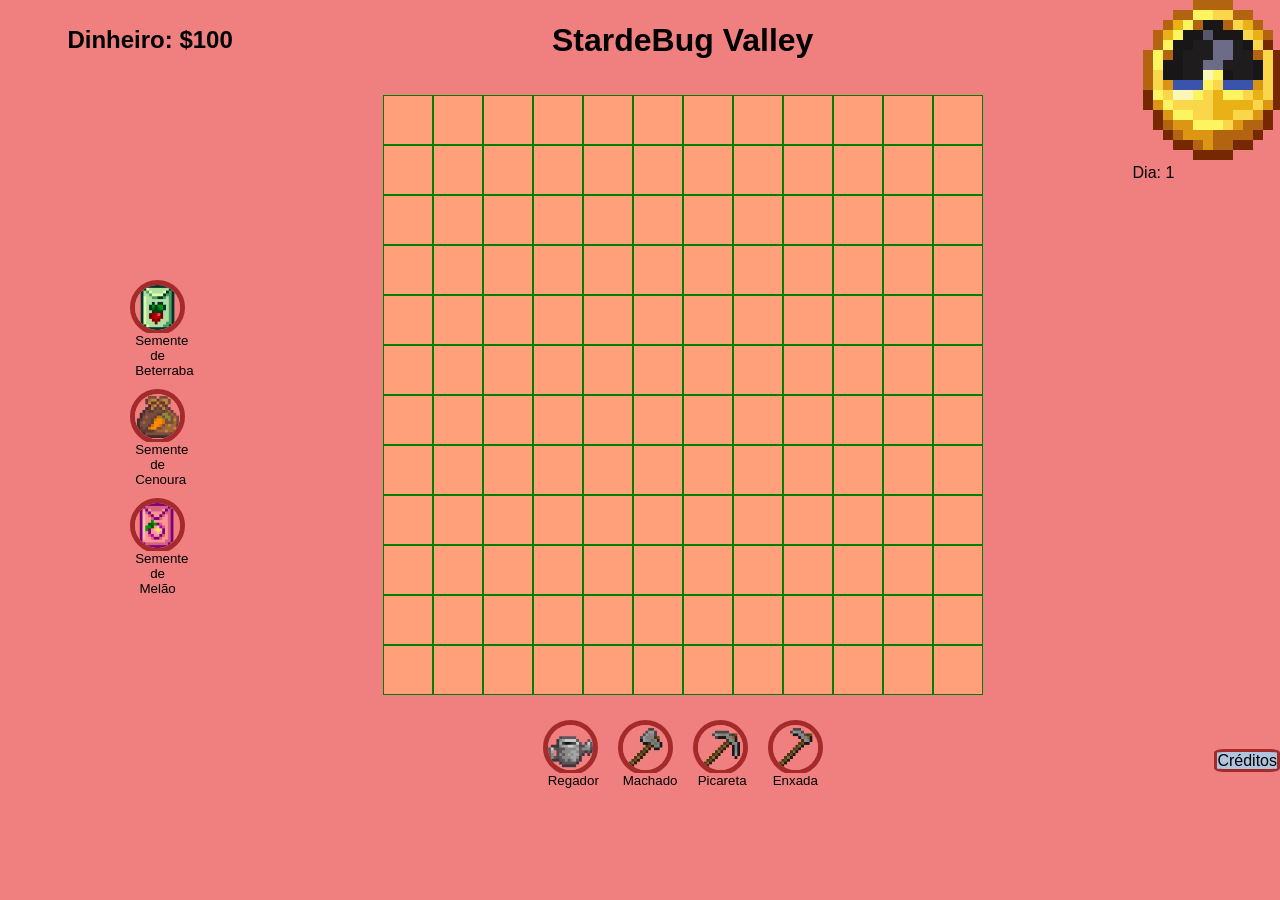
==== telaDeJogo.html @ 9bbfde28 "Merge branch 'main' of https://github.com/ufjf-dcc202/ufjf-dcc202-2025-1-a-trb-stardebug-valley" ====
<!DOCTYPE html>
<html lang="pt-BR">
<head>
    <meta charset="UTF-8">
    <meta name="viewport" content="width=device-width, initial-scale=1.0">
    <title>IceDew Valley</title>
    <link rel="stylesheet" href="estilo2.css">
    <script src="logica.js" type="module" defer></script>
</head>
<body>
    <h1 id="titulo">StardeBug Valley</h1>
    <h2 id="dinheiro">Dinheiro: $<span>100</span></h2>
    <div id="loja">
        <button class="semente" data-item="beterraba">
            <img src="imagens/Radish_Seeds.png" alt="Semente de rabanete">
            <span>Semente de Beterraba</span>
        </button>
        <button class="semente" data-item="cenoura">
            <img src="imagens/Carrot_Seeds.png" alt="Semente de Cenoura">
            <span>Semente de Cenoura</span>
        </button>
        <button class="semente" data-item="melao">
            <img src="imagens/Melon_Seeds.png" alt="Semente de Melão">
            <span>Semente de Melão</span>
        </button>
    </div>

    <ol id="plantacao"></ol>

    <div id="lista_ferramentas">
        <button class="ferramenta" data-item="regador">
            <img src="imagens/Watering_Can.png" alt="Regador">
            <span>Regador</span>
        </button>
        <button class="ferramenta" data-item="machado">
            <img src="imagens/Stone_Axe_JE2_BE2.png" alt="Machado">
            <span>Machado</span>
        </button>
        <button class="ferramenta" data-item="picareta">
            <img src="imagens/Stone_Pickaxe_JE2_BE2.png" alt="Picareta">
            <span>Picareta</span>
        </button>
        <button class="ferramenta" data-item="enxada">
            <img src="imagens/Stone_Hoe_JE2_BE2.png" alt="Enxada">
            <span>Enxada</span>
        </button>
    </div>

    <div id="relogio"><img src="imagens/Clock_JE3_BE3.png" alt="Relogio">Dia: <span>1</span></div>

    <div id="credito"><span>Créditos</span></div>
</body>
</html>
---- estilo2.css ----
* {
    background: lightcoral;
    padding: 0;
    margin: 0;
    box-sizing: border-box;
}

body {
    font-family: 'Comic Sans MS', cursive, sans-serif;

    display: grid;
    align-items: center;
    justify-items: center;
    height: auto;
    width: auto;
    /* min-height: 100vh; */
    max-width: 200vh;
    gap: 15px;

    grid-template-areas:
        "dinheiro titulo relogio"
        "loja plantacao ."
        ". ferramentas credito"
    ;

    grid-template-rows: auto auto auto;
    grid-template-columns: auto auto auto;
}

#titulo {
    grid-area: titulo;
}

#dinheiro {
    grid-area: dinheiro;
    margin: auto;
}

#loja {
    grid-area: loja;
    height: 250px;
    width: 60px;
}

#plantacao {
    grid-area: plantacao;
    background-color: greenyellow;
    display: grid;
    grid-template-columns: repeat(12, 1fr);
    grid-template-rows: repeat(12, 1fr);
    height: 600px;
    width: 600px;

}

#lista_ferramentas {
    grid-area: ferramentas;
    display: flex;
    justify-content: center;
    height: 60px;
    width: 280px;
}

#relogio {
    
    grid-area: relogio;
    border: none;
    width: 80px;
    height: 80px;
    border-radius: 50%;
}

#credito {
    grid-area: credito;

    place-self: end;
}

#credito > span {
    background: lightsteelblue;
    border: 3px solid brown;
    border-radius: 15%;
}

li {
    list-style: none;
    width: 100%;
    height: 100%;
    border: green 1px solid;
    background-color: lightsalmon;
    /* margin: 5px; */
}

button {
    border: 5px solid brown;
    margin: 10px 10px;
    width: 55px;
    height: 55px;
    border-radius: 50%;
}

button>img {
    width: 100%;
    height: 100%;
    border-radius: 50%;
}

button:hover {
    border: 5px solid lightsteelblue;
}
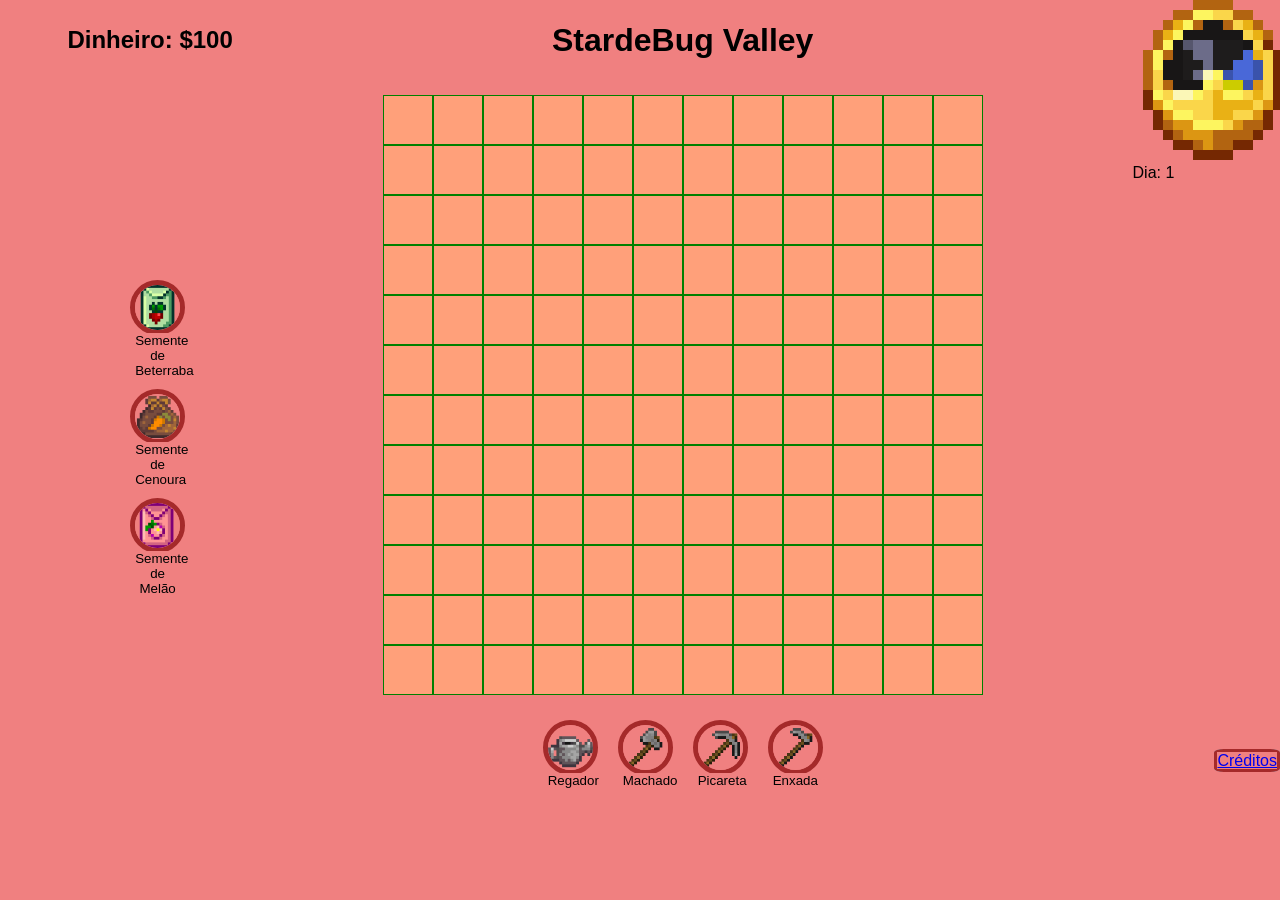
==== commit 20a1db48: "preenche aba creditos" ====
--- a/telaDeJogo.html
+++ b/telaDeJogo.html
@@ -5,7 +5,7 @@
     <meta name="viewport" content="width=device-width, initial-scale=1.0">
     <title>IceDew Valley</title>
     <link rel="stylesheet" href="estilo2.css">
-    <script src="logica.js" type="module" defer></script>
+    <script src="logica.js" type="module"></script>
 </head>
 <body>
     <h1 id="titulo">StardeBug Valley</h1>
@@ -48,6 +48,6 @@
 
     <div id="relogio"><img src="imagens/Clock_JE3_BE3.png" alt="Relogio">Dia: <span>1</span></div>
 
-    <div id="credito"><span>Créditos</span></div>
+    <div id="credito"><span><a href="creditos.html">Créditos</a></span></div>
 </body>
 </html>
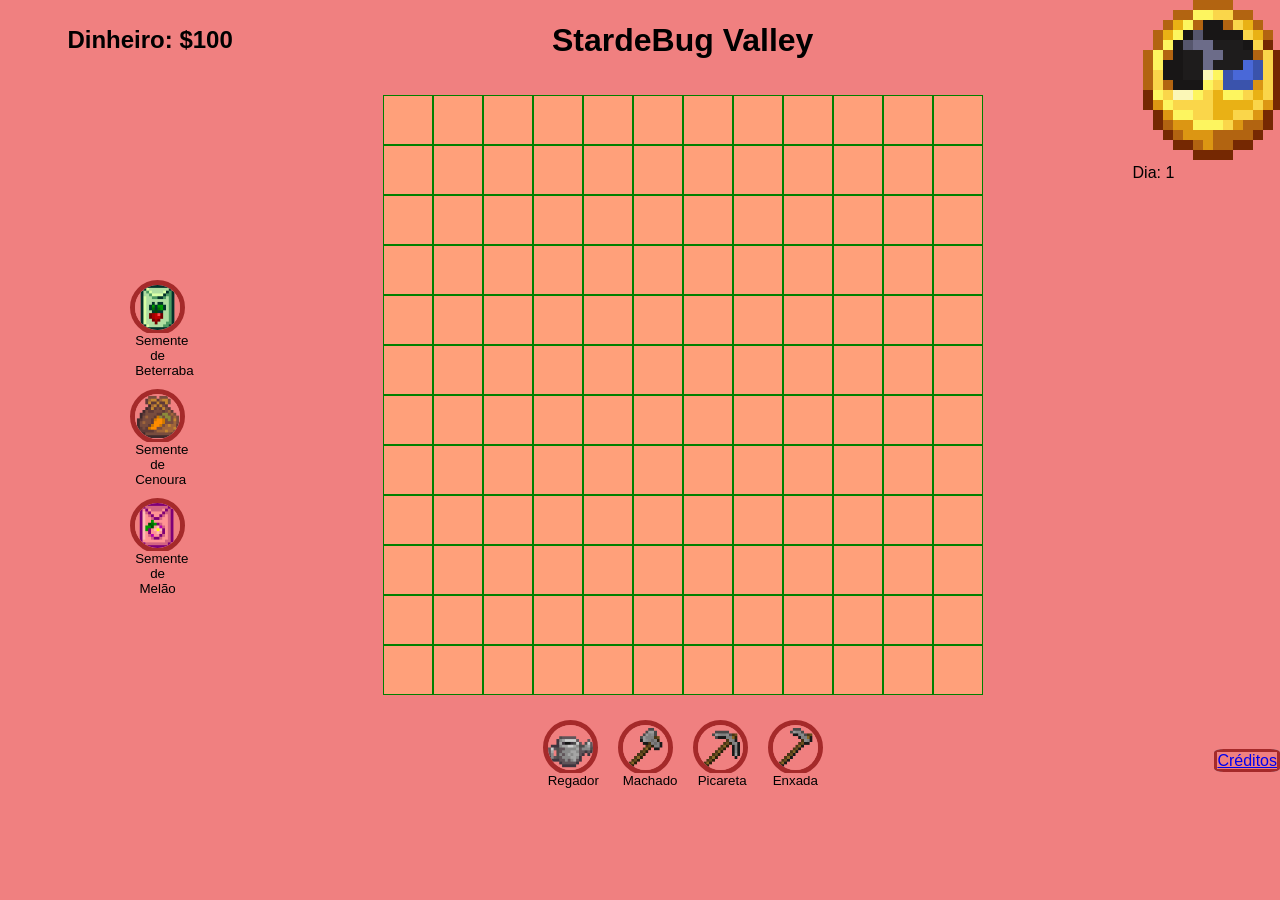
==== commit b96b98e4: "Merge branch 'main' of https://github.com/ufjf-dcc202/ufjf-dcc202-2025-1-a-trb-stardebug-valley" ====
--- a/telaDeJogo.html
+++ b/telaDeJogo.html
@@ -5,7 +5,7 @@
     <meta name="viewport" content="width=device-width, initial-scale=1.0">
     <title>IceDew Valley</title>
     <link rel="stylesheet" href="estilo2.css">
-    <script src="logica.js" type="module"></script>
+    <script src="logica.js" type="module" defer></script>
 </head>
 <body>
     <h1 id="titulo">StardeBug Valley</h1>
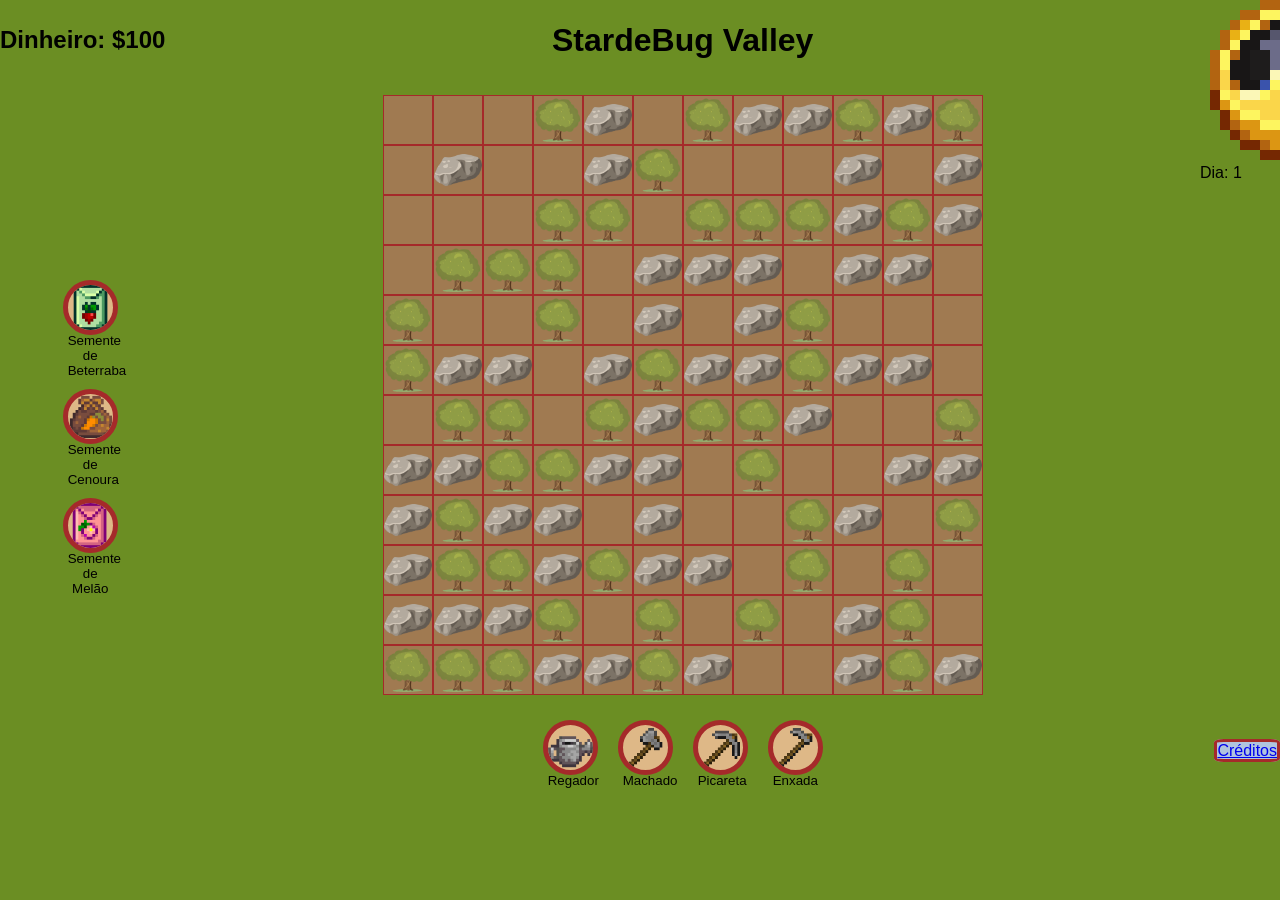
==== commit bd2e5bb3: "adiciona logica de dinheiro" ====
--- a/telaDeJogo.html
+++ b/telaDeJogo.html
@@ -11,7 +11,7 @@
     <h1 id="titulo">StardeBug Valley</h1>
     <h2 id="dinheiro">Dinheiro: $<span>100</span></h2>
     <div id="loja">
-        <button class="semente" data-item="beterraba">
+        <button class="semente" data-item="rabanete">
             <img src="imagens/Radish_Seeds.png" alt="Semente de rabanete">
             <span>Semente de Beterraba</span>
         </button>
--- a/estilo2.css
+++ b/estilo2.css
@@ -1,5 +1,4 @@
 * {
-    background: lightcoral;
     padding: 0;
     margin: 0;
     box-sizing: border-box;
@@ -7,6 +6,7 @@
 
 body {
     font-family: 'Comic Sans MS', cursive, sans-serif;
+    background: olivedrab;
 
     display: grid;
     align-items: center;
@@ -14,7 +14,7 @@
     height: auto;
     width: auto;
     /* min-height: 100vh; */
-    max-width: 200vh;
+    max-width: 200vh; 
     gap: 15px;
 
     grid-template-areas:
@@ -23,8 +23,8 @@
         ". ferramentas credito"
     ;
 
-    grid-template-rows: auto auto auto;
-    grid-template-columns: auto auto auto;
+    grid-template-rows: auto 1fr auto;
+    grid-template-columns: auto 1fr auto;
 }
 
 #titulo {
@@ -50,14 +50,29 @@
     grid-template-rows: repeat(12, 1fr);
     height: 600px;
     width: 600px;
+}
 
+/* #plantacao > li {
+    list-style: none;
+    width: 100%;
+    height: 100%;
+    border: green 1px solid;
+    background-color: #a07a51;
+} */
+
+#plantacao > li > img {
+    width: 100%;
+    height: 100%;
+    object-fit: contain;
+    pointer-events: none;
 }
+
 
 #lista_ferramentas {
     grid-area: ferramentas;
     display: flex;
     justify-content: center;
-    height: 60px;
+    height: 50px;
     width: 280px;
 }
 
@@ -84,14 +99,22 @@
 
 li {
     list-style: none;
-    width: 100%;
-    height: 100%;
-    border: green 1px solid;
-    background-color: lightsalmon;
-    /* margin: 5px; */
+    width: 50px;
+    height: 50px;
+    border: brown 1px solid;
+    background-color: #a07a51;
 }
 
-button {
+li.arado {
+    background: #654321;
+}
+
+li.regado {
+    background: #3f2a14;
+    background-image: radial-gradient(#3f2a14, rgb(62, 56, 180));
+}
+
+button {background-color: burlywood ;
     border: 5px solid brown;
     margin: 10px 10px;
     width: 55px;
@@ -107,4 +130,8 @@
 
 button:hover {
     border: 5px solid lightsteelblue;
+}
+
+.selecionado {
+    border: 5px solid blueviolet;
 }
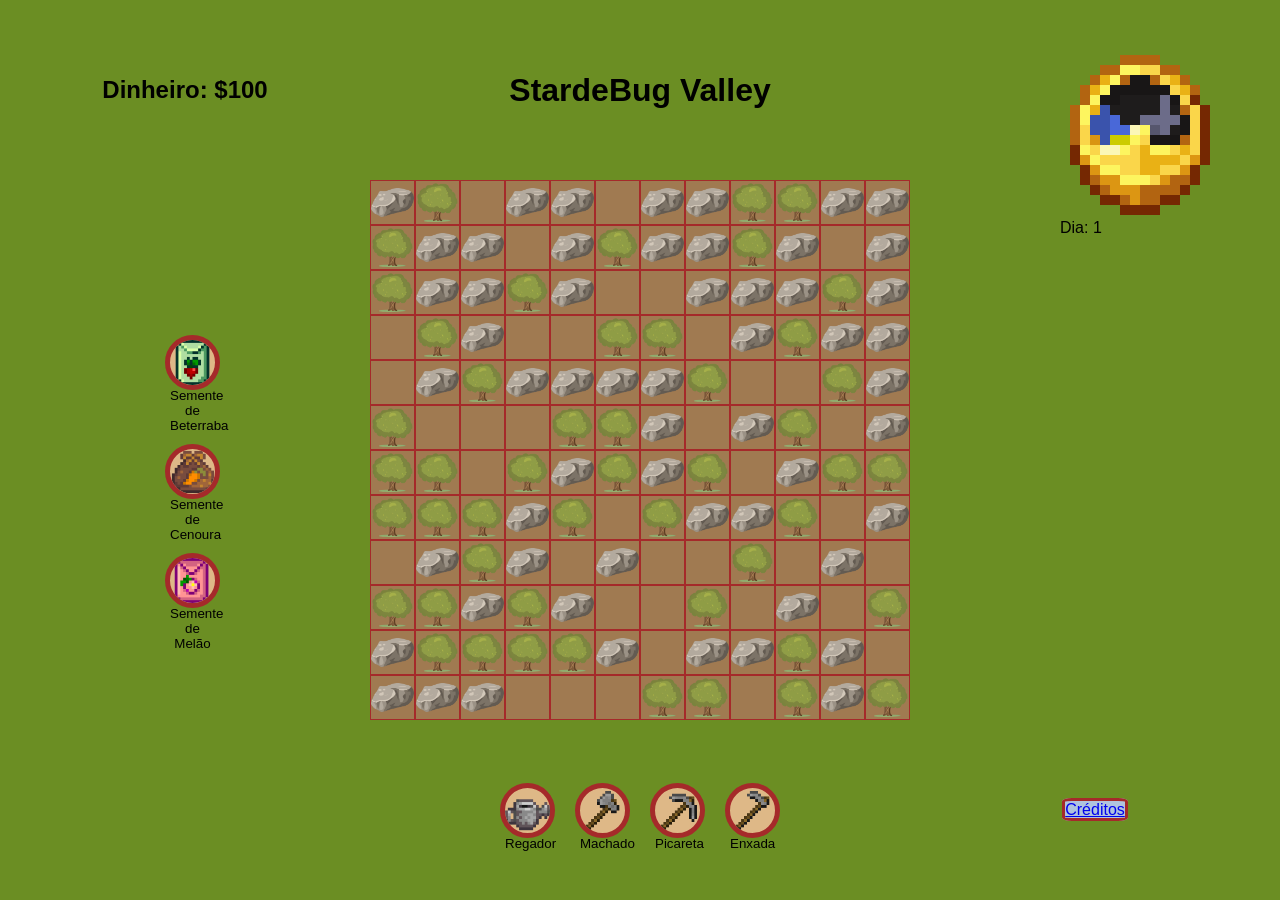
==== commit 492de510: "muda em definitivo o arquivo de estilo" ====
--- a/telaDeJogo.html
+++ b/telaDeJogo.html
@@ -4,7 +4,7 @@
     <meta charset="UTF-8">
     <meta name="viewport" content="width=device-width, initial-scale=1.0">
     <title>IceDew Valley</title>
-    <link rel="stylesheet" href="estilo2.css">
+    <link rel="stylesheet" href="estilo.css">
     <script src="logica.js" type="module" defer></script>
 </head>
 <body>
--- a/estilo.css
+++ b/estilo.css
@@ -0,0 +1,138 @@
+* {
+    padding: 0;
+    margin: 0;
+    box-sizing: border-box;
+}
+
+body {
+    font-family: 'Comic Sans MS', cursive, sans-serif;
+    background: olivedrab;
+
+    display: grid;
+    align-items: center;
+    justify-items: center;
+    height: 100vh;
+    width: 100vw;
+
+    grid-template-areas:
+        "dinheiro titulo relogio"
+        "loja plantacao ."
+        ". ferramentas credito"
+    ;
+
+    grid-template-rows: 1fr 1fr 1fr;
+    grid-template-columns: 1fr 1fr 1fr;
+}
+
+#titulo {
+    grid-area: titulo;
+}
+
+#dinheiro {
+    grid-area: dinheiro;
+    margin: auto;
+}
+
+#loja {
+    grid-area: loja;
+    height: 250px;
+    width: 60px;
+}
+
+#plantacao {
+    grid-area: plantacao;
+    background-color: greenyellow;
+    display: grid;
+    grid-template-columns: repeat(12, 1fr);
+    grid-template-rows: repeat(12, 1fr);
+
+    width: 100%;
+    height: 100%;
+
+    max-width: 540px;
+    max-height: 540px;
+}
+
+/* #plantacao > li {
+    list-style: none;
+    width: 100%;
+    height: 100%;
+    border: green 1px solid;
+    background-color: #a07a51;
+} */
+
+#plantacao > li > img {
+    width: 100%;
+    height: 100%;
+    object-fit: contain;
+    pointer-events: none;
+}
+
+
+#lista_ferramentas {
+    grid-area: ferramentas;
+    display: flex;
+    justify-content: center;
+    width: 280px;
+}
+
+#relogio {
+    
+    grid-area: relogio;
+    border: none;
+    width: 100%;
+    height: 100%;
+    
+    max-width: 70px;
+    max-height: 70px;
+    border-radius: 50%;
+}
+
+#credito {
+    grid-area: credito;
+}
+
+#credito > span {
+    background: lightsteelblue;
+    border: 3px solid brown;
+    border-radius: 15%;
+}
+
+li {
+    list-style: none;
+    width: 45px;
+    height: 45px;
+    border: brown 1px solid;
+    background-color: #a07a51;
+}
+
+li.arado {
+    background: #654321;
+}
+
+li.regado {
+    background: #3f2a14;
+    background-image: radial-gradient(#3f2a14, rgb(62, 56, 180));
+}
+
+button {background-color: burlywood ;
+    border: 5px solid brown;
+    margin: 10px 10px;
+    width: 55px;
+    height: 55px;
+    border-radius: 50%;
+}
+
+button>img {
+    width: 100%;
+    height: 100%;
+    border-radius: 50%;
+}
+
+button:hover {
+    border: 5px solid lightsteelblue;
+}
+
+.selecionado {
+    border: 5px solid blueviolet;
+}
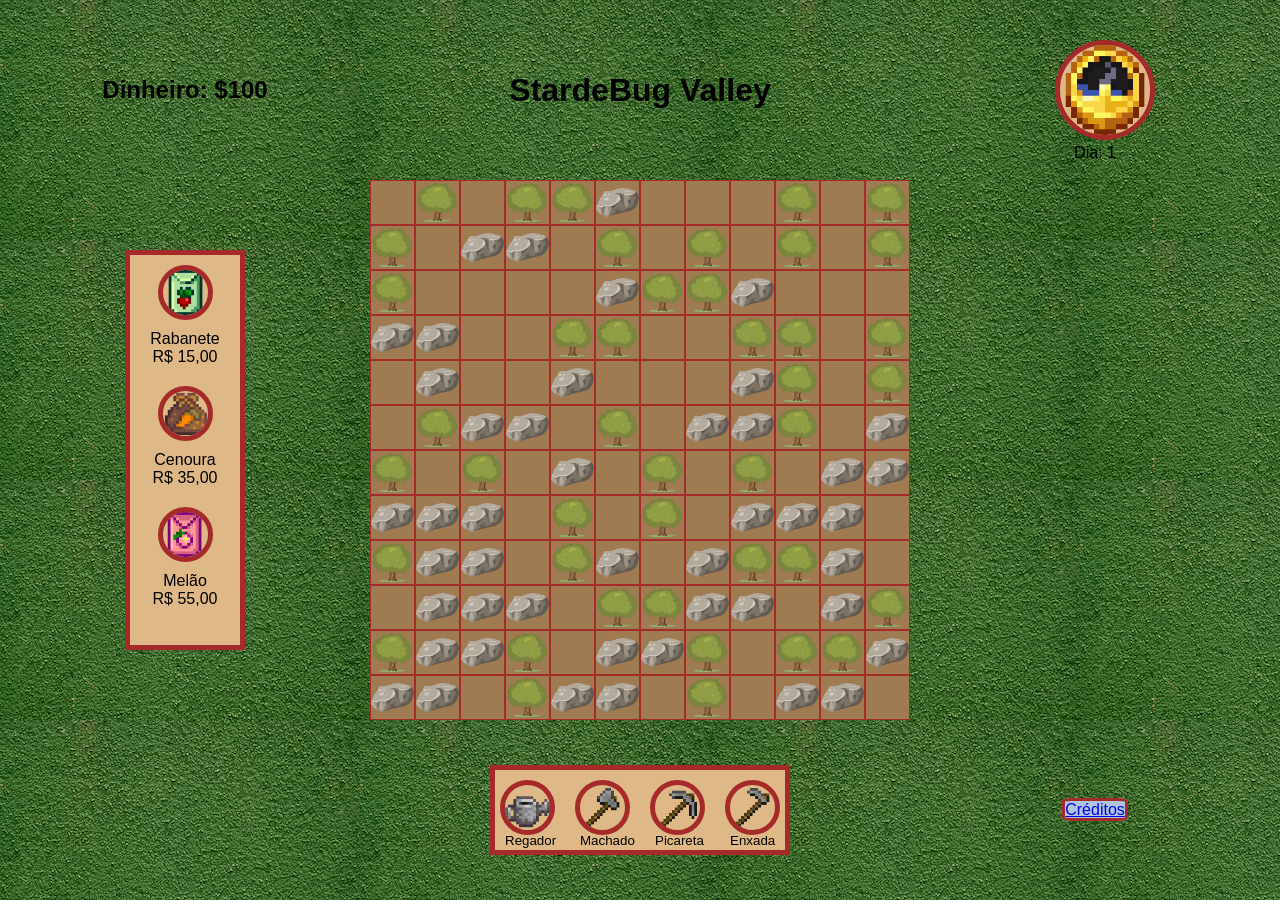
==== commit a28afcda: "mudanças de design" ====
--- a/telaDeJogo.html
+++ b/telaDeJogo.html
@@ -11,18 +11,27 @@
     <h1 id="titulo">StardeBug Valley</h1>
     <h2 id="dinheiro">Dinheiro: $<span>100</span></h2>
     <div id="loja">
-        <button class="semente" data-item="rabanete">
-            <img src="imagens/Radish_Seeds.png" alt="Semente de rabanete">
-            <span>Semente de Beterraba</span>
-        </button>
-        <button class="semente" data-item="cenoura">
-            <img src="imagens/Carrot_Seeds.png" alt="Semente de Cenoura">
-            <span>Semente de Cenoura</span>
-        </button>
-        <button class="semente" data-item="melao">
-            <img src="imagens/Melon_Seeds.png" alt="Semente de Melão">
-            <span>Semente de Melão</span>
-        </button>
+        <div class="item-loja">
+            <button class="semente" data-item="rabanete">
+                <img src="imagens/Radish_Seeds.png" alt="Semente de rabanete">
+            </button>
+            <span>Rabanete</span>
+            <span>R$ 15,00</span>
+        </div>
+        <div class="item-loja">
+            <button class="semente" data-item="cenoura">
+                <img src="imagens/Carrot_Seeds.png" alt="Semente de Cenoura">
+            </button>
+                <span>Cenoura</span>
+                <span>R$ 35,00</span>
+        </div>
+        <div class="item-loja">
+            <button class="semente" data-item="melao">
+                <img src="imagens/Melon_Seeds.png" alt="Semente de Melão">
+            </button>
+                <span>Melão</span>
+                <span>R$ 55,00</span>
+        </div>
     </div>
 
     <ol id="plantacao"></ol>
--- a/estilo.css
+++ b/estilo.css
@@ -2,11 +2,14 @@
     padding: 0;
     margin: 0;
     box-sizing: border-box;
+    font-family: 'Comic Sans MS', cursive, sans-serif;
+
 }
 
 body {
-    font-family: 'Comic Sans MS', cursive, sans-serif;
-    background: olivedrab;
+    /* background: olivedrab; */
+    /* background-image: linear-gradient(rgba(255, 255, 255, 0.1), rgba(255, 255, 255, 0.1)), url(/imagens/Parede_Verde.png); */
+    background-image: url(/imagens/Parede_Verde.png);
 
     display: grid;
     align-items: center;
@@ -34,9 +37,26 @@
 }
 
 #loja {
+    background-color: burlywood;
+    border: 5px solid brown;
+    
     grid-area: loja;
-    height: 250px;
-    width: 60px;
+    display: flex;
+    flex-direction: column;
+    align-items: center;
+    height: 400px;
+    width: 120px;
+}
+
+.item-loja {
+    display: flex;
+    flex-direction: column;
+    align-items: center;
+    margin-bottom: 10px;
+}
+
+.item-loja > span {
+    font-size: 16px;
 }
 
 #plantacao {
@@ -53,14 +73,6 @@
     max-height: 540px;
 }
 
-/* #plantacao > li {
-    list-style: none;
-    width: 100%;
-    height: 100%;
-    border: green 1px solid;
-    background-color: #a07a51;
-} */
-
 #plantacao > li > img {
     width: 100%;
     height: 100%;
@@ -70,22 +82,34 @@
 
 
 #lista_ferramentas {
+    background-color: burlywood;
+    border: 5px solid brown;
+
     grid-area: ferramentas;
     display: flex;
     justify-content: center;
-    width: 280px;
+    width: 300px;
+    height: 90px;
 }
 
 #relogio {
-    
-    grid-area: relogio;
-    border: none;
-    width: 100%;
-    height: 100%;
-    
-    max-width: 70px;
-    max-height: 70px;
+    grid-area: relogio;    
+    max-width: 100px;
+    max-height: 100px;
+    text-align: center;
+}
+
+#relogio > img {
+    background-color: burlywood;
+    height: 100px;
+    width: 100px;
+    margin: 0 10px;
     border-radius: 50%;
+    border: 5px solid brown;
+}
+
+#relogio > img:hover{
+    border-color: lightsteelblue;
 }
 
 #credito {
@@ -115,7 +139,8 @@
     background-image: radial-gradient(#3f2a14, rgb(62, 56, 180));
 }
 
-button {background-color: burlywood ;
+button {
+    background-color: burlywood;
     border: 5px solid brown;
     margin: 10px 10px;
     width: 55px;
@@ -135,4 +160,5 @@
 
 .selecionado {
     border: 5px solid blueviolet;
+     background-color: #b482e3;
 }
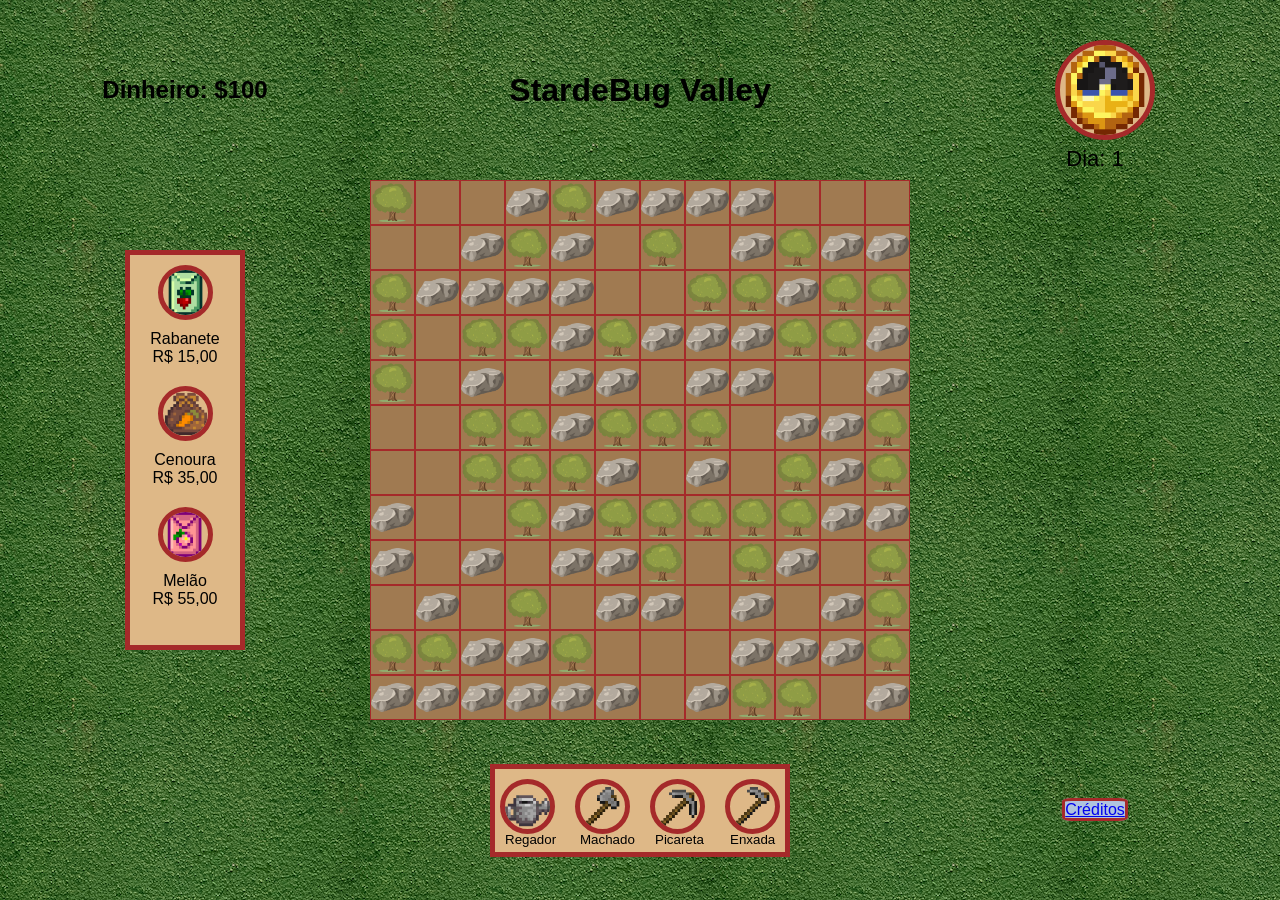
==== commit f9089fc2: "formata identação" ====
--- a/telaDeJogo.html
+++ b/telaDeJogo.html
@@ -1,5 +1,6 @@
 <!DOCTYPE html>
 <html lang="pt-BR">
+
 <head>
     <meta charset="UTF-8">
     <meta name="viewport" content="width=device-width, initial-scale=1.0">
@@ -7,6 +8,7 @@
     <link rel="stylesheet" href="estilo.css">
     <script src="logica.js" type="module" defer></script>
 </head>
+
 <body>
     <h1 id="titulo">StardeBug Valley</h1>
     <h2 id="dinheiro">Dinheiro: $<span>100</span></h2>
@@ -22,15 +24,15 @@
             <button class="semente" data-item="cenoura">
                 <img src="imagens/Carrot_Seeds.png" alt="Semente de Cenoura">
             </button>
-                <span>Cenoura</span>
-                <span>R$ 35,00</span>
+            <span>Cenoura</span>
+            <span>R$ 35,00</span>
         </div>
         <div class="item-loja">
             <button class="semente" data-item="melao">
                 <img src="imagens/Melon_Seeds.png" alt="Semente de Melão">
             </button>
-                <span>Melão</span>
-                <span>R$ 55,00</span>
+            <span>Melão</span>
+            <span>R$ 55,00</span>
         </div>
     </div>
 
@@ -59,4 +61,5 @@
 
     <div id="credito"><span><a href="creditos.html">Créditos</a></span></div>
 </body>
+
 </html>
--- a/estilo.css
+++ b/estilo.css
@@ -3,12 +3,9 @@
     margin: 0;
     box-sizing: border-box;
     font-family: 'Comic Sans MS', cursive, sans-serif;
-
 }
 
 body {
-    /* background: olivedrab; */
-    /* background-image: linear-gradient(rgba(255, 255, 255, 0.1), rgba(255, 255, 255, 0.1)), url(/imagens/Parede_Verde.png); */
     background-image: url(/imagens/Parede_Verde.png);
 
     display: grid;
@@ -39,7 +36,7 @@
 #loja {
     background-color: burlywood;
     border: 5px solid brown;
-    
+
     grid-area: loja;
     display: flex;
     flex-direction: column;
@@ -55,7 +52,7 @@
     margin-bottom: 10px;
 }
 
-.item-loja > span {
+.item-loja>span {
     font-size: 16px;
 }
 
@@ -73,13 +70,12 @@
     max-height: 540px;
 }
 
-#plantacao > li > img {
+#plantacao>li>img {
     width: 100%;
     height: 100%;
     object-fit: contain;
     pointer-events: none;
 }
-
 
 #lista_ferramentas {
     background-color: burlywood;
@@ -89,17 +85,18 @@
     display: flex;
     justify-content: center;
     width: 300px;
-    height: 90px;
+    height: 93px;
 }
 
 #relogio {
-    grid-area: relogio;    
+    grid-area: relogio;
     max-width: 100px;
     max-height: 100px;
     text-align: center;
+    font-size: 22px;
 }
 
-#relogio > img {
+#relogio>img {
     background-color: burlywood;
     height: 100px;
     width: 100px;
@@ -108,7 +105,7 @@
     border: 5px solid brown;
 }
 
-#relogio > img:hover{
+#relogio>img:hover {
     border-color: lightsteelblue;
 }
 
@@ -116,7 +113,7 @@
     grid-area: credito;
 }
 
-#credito > span {
+#credito>span {
     background: lightsteelblue;
     border: 3px solid brown;
     border-radius: 15%;
@@ -160,5 +157,5 @@
 
 .selecionado {
     border: 5px solid blueviolet;
-     background-color: #b482e3;
+    background-color: #b482e3;
 }
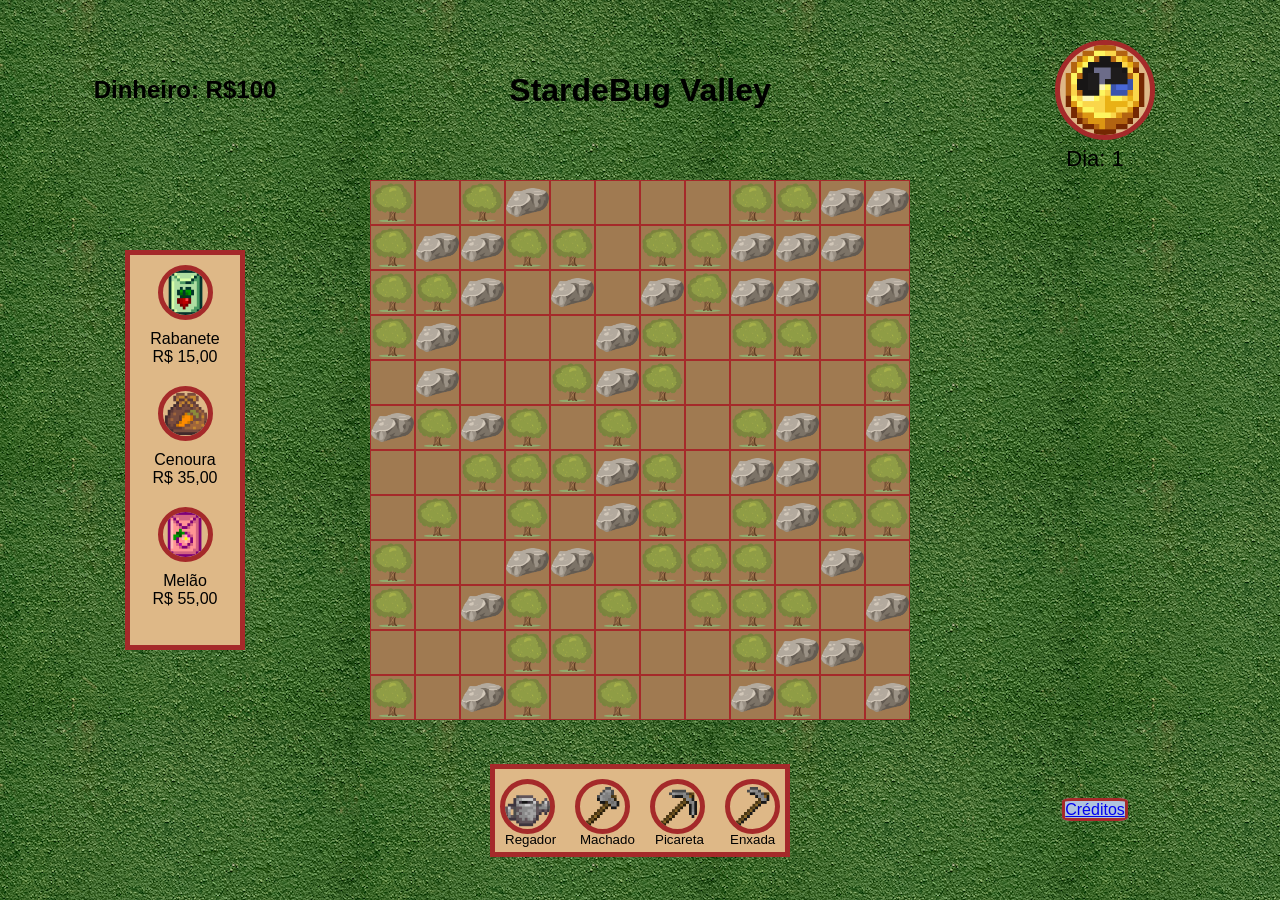
==== commit fd478d59: "ajustes finais" ====
--- a/telaDeJogo.html
+++ b/telaDeJogo.html
@@ -11,7 +11,7 @@
 
 <body>
     <h1 id="titulo">StardeBug Valley</h1>
-    <h2 id="dinheiro">Dinheiro: $<span>100</span></h2>
+    <h2 id="dinheiro">Dinheiro: R$<span>100</span></h2>
     <div id="loja">
         <div class="item-loja">
             <button class="semente" data-item="rabanete">
